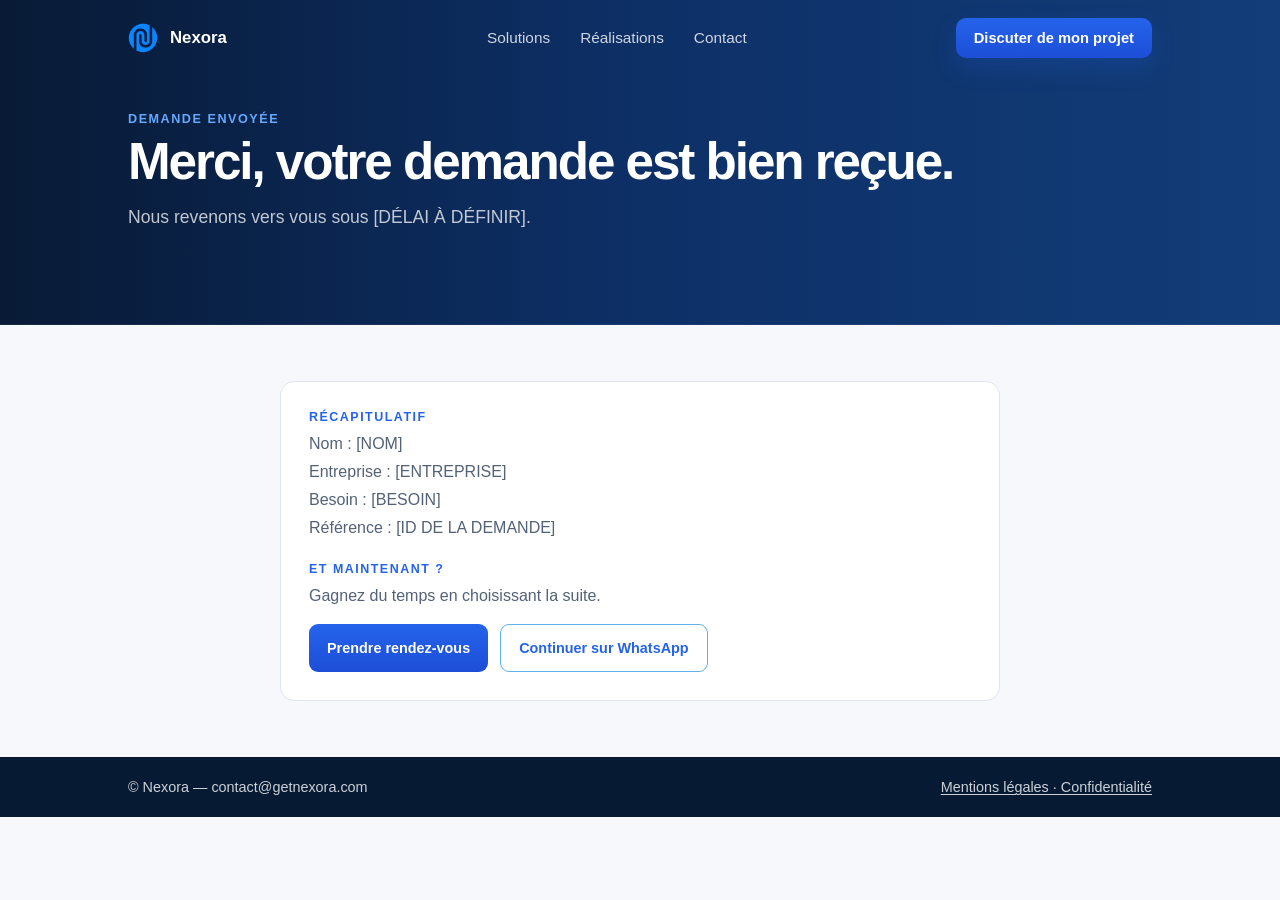
==== confirmation.html @ f711b2cd "premiìère version du site" ====
<!DOCTYPE html>
<html lang="fr">
  <head>
    <meta charset="UTF-8" />
    <meta name="viewport" content="width=device-width, initial-scale=1.0" />
    <title>Confirmation | Nexora</title>
    <link rel="stylesheet" href="styles.css" />
  </head>
  <body>
    <header class="topbar confirmation-header">
      <div class="container nav">
        <a class="brand" href="index.html" aria-label="Nexora, accueil"><img class="brand-logo" src="assets/nexora-logo.png" alt="" /><span>Nexora</span></a>
        <nav class="menu" aria-label="Navigation principale"><a href="solutions.html">Solutions</a><a href="realisations.html">Réalisations</a><a href="contact.html">Contact</a></nav>
        <a class="cta-btn" href="contact.html">Discuter de mon projet</a>
      </div>
      <div class="container hero">
        <div class="eyebrow">DEMANDE ENVOYÉE</div>
        <h1>Merci, votre demande est bien reçue.</h1>
        <p>Nous revenons vers vous sous [DÉLAI À DÉFINIR].</p>
      </div>
    </header>
    <main class="confirmation-main">
      <section class="confirmation-card" aria-labelledby="summary-title">
        <h2 id="summary-title">RÉCAPITULATIF</h2>
        <div class="summary-lines">
          <p>Nom : <span id="summary-name">[NOM]</span></p>
          <p>Entreprise : <span id="summary-company">[ENTREPRISE]</span></p>
          <p>Besoin : <span id="summary-need">[BESOIN]</span></p>
          <p>Référence : <span id="summary-reference">[ID DE LA DEMANDE]</span></p>
        </div>
        <h2 class="next-step-title">ET MAINTENANT ?</h2>
        <p class="next-step-copy">Gagnez du temps en choisissant la suite.</p>
        <div class="confirmation-actions">
          <a class="secondary-btn" href="contact.html">Prendre rendez-vous</a>
          <a class="secondary-btn outline" href="https://wa.me/" target="_blank" rel="noopener noreferrer">Continuer sur WhatsApp</a>
        </div>
        <p id="confirmation-error" class="form-error" role="alert" hidden></p>
      </section>
    </main>
    <footer class="footer"><div class="container footer-inner"><span>© Nexora — contact@getnexora.com</span><span>Mentions légales · Confidentialité</span></div></footer>
    <script src="confirmation.js" defer></script>
  </body>
</html>
---- styles.css ----
:root {
  --bg-page: #f6f8fb;
  --panel: #f6f7f9;
  --panel-strong: #ffffff;
  --border: #d7dce5;
  --text: #0b1d3b;
  --muted: #6a7a8f;
  --nav-dark: #081a35;
  --nav-dark-2: #0a2d59;
  --primary: #2563eb;
  --primary-dark: #1d4ed8;
  --shadow: rgba(14, 32, 58, 0.08);
}

* {
  box-sizing: border-box;
}

html,
body {
  margin: 0;
  min-height: 100%;
  font-family: "Segoe UI", Tahoma, Geneva, Verdana, sans-serif;
  background: var(--bg-page);
  color: var(--text);
}

body {
  display: flex;
  flex-direction: column;
}

img {
  max-width: 100%;
  display: block;
}

a {
  color: inherit;
  text-decoration: none;
}

button,
input,
select,
textarea {
  font: inherit;
}

.container {
  width: min(1180px, 80%);
  margin: 0 auto;
}

.topbar {
  background: linear-gradient(90deg, var(--nav-dark) 0%, #0d2f66 48%, #123d78 100%);
  padding-top: 18px;
  padding-bottom: 40px;
  color: white;
  box-shadow: inset 0 -1px 0 rgba(255, 255, 255, 0.06);
}

.nav {
  display: flex;
  align-items: center;
  justify-content: space-between;
  gap: 24px;
}

.brand {
  display: inline-flex;
  align-items: center;
  gap: 12px;
  font-weight: 700;
  min-width: 150px;
}

.brand:hover {
  color: white;
}

.brand-logo {
  width: 30px;
  height: 30px;
  object-fit: contain;
  flex: 0 0 auto;
}

.brand span {
  font-size: 1.05rem;
}

.menu {
  display: flex;
  align-items: center;
  gap: 30px;
  font-size: 0.96rem;
  color: rgba(255, 255, 255, 0.8);
}

.menu a {
  position: relative;
  transition: color 0.2s ease;
}

.menu a:hover {
  color: white;
}

.menu a[aria-current="page"]::after {
  position: absolute;
  right: 0;
  bottom: -7px;
  left: 0;
  height: 2px;
  background: #4e8cff;
  content: "";
}

.cta-btn,
.submit-btn,
.secondary-btn {
  border: none;
  border-radius: 10px;
  background: linear-gradient(180deg, #2563eb, #1d4ed8);
  color: white;
  font-weight: 600;
  cursor: pointer;
  transition: transform 0.2s ease, filter 0.2s ease;
}

.cta-btn:hover,
.submit-btn:hover,
.secondary-btn:hover {
  transform: translateY(-1px);
  filter: brightness(1.02);
}

.cta-btn {
  padding: 12px 18px;
  min-width: 165px;
  font-size: 0.92rem;
  box-shadow: 0 10px 24px rgba(37, 99, 235, 0.2);
}

.hero {
  padding-top: 42px;
  padding-bottom: 10px;
}

.eyebrow,
.label,
.subheading {
  font-size: 0.79rem;
  color: rgba(255, 255, 255, 0.75);
  letter-spacing: 0.12em;
  text-transform: uppercase;
  font-weight: 700;
}

.hero h1 {
  margin: 12px 0 10px;
  font-size: clamp(2.8rem, 4vw, 4rem);
  line-height: 1.08;
  letter-spacing: -0.06em;
  max-width: 620px;
}

.hero p {
  margin: 0;
  font-size: 1.02rem;
  line-height: 1.6;
  color: rgba(255, 255, 255, 0.75);
  max-width: 760px;
}

.main-content {
  display: grid;
  grid-template-columns: 0.9fr 1.4fr;
  gap: 28px;
  margin-top: 36px;
  margin-bottom: 40px;
  align-items: start;
}

.side-panel {
  display: flex;
  flex-direction: column;
  gap: 18px;
}

.info-card,
.form-panel {
  background: white;
  border: 1px solid var(--border);
  border-radius: 12px;
  box-shadow: 0 6px 18px var(--shadow);
}

.info-card {
  padding: 22px 18px 18px;
  min-height: 166px;
}

.info-card .label {
  color: #7a8191;
  letter-spacing: 0.12em;
  font-size: 0.72rem;
}

.info-card p {
  margin: 16px 0 18px;
  font-size: 1rem;
  line-height: 1.5;
  color: var(--text);
}

.secondary-btn {
  display: inline-flex;
  align-items: center;
  justify-content: center;
  width: 100%;
  height: 42px;
  background: linear-gradient(180deg, #2563eb, #1d4ed8);
  border-radius: 9px;
  font-size: 0.95rem;
}

.outline {
  background: transparent;
  border: 1px solid rgba(28, 143, 233, 0.7);
  color: var(--primary);
  box-shadow: none;
}

.email-card {
  display: flex;
  flex-direction: column;
  gap: 12px;
  justify-content: flex-start;
}

.email-card a {
  font-size: 1.05rem;
  color: #1b2b44;
}

.form-panel {
  background: white;
  border-color: rgba(167, 181, 201, 0.75);
  padding: 26px 26px 22px;
}

.form-panel h2 {
  margin: 0 0 8px;
  font-size: 1.15rem;
}

.placeholder-main {
  flex: 1;
  padding-top: 36px;
  padding-bottom: 40px;
}

.placeholder-card {
  padding: 28px;
  border: 1px solid var(--border);
  border-radius: 12px;
  background: var(--panel-strong);
}

.placeholder-card h2 {
  margin: 0 0 10px;
}

.placeholder-card p {
  margin: 0;
  color: var(--muted);
  line-height: 1.6;
}

.placeholder-link {
  width: auto;
  padding: 0 18px;
  margin-top: 20px;
}

.footer a {
  text-decoration: underline;
  text-underline-offset: 2px;
}

form {
  display: block;
}

.field-group {
  margin-bottom: 18px;
}

label {
  display: block;
  margin-bottom: 9px;
  font-size: 0.96rem;
  color: #30415f;
  font-weight: 600;
}

input,
select,
textarea {
  width: 100%;
  border-radius: 8px;
  border: 1px solid #d2d9e5;
  background: rgba(255, 255, 255, 0.3);
  padding: 10px 12px;
  color: var(--text);
  font-size: 1rem;
  outline: none;
}

input,
select {
  min-height: 46px;
}

textarea {
  min-height: 100px;
  resize: vertical;
}

input::placeholder,
select {
  color: #6e7d90;
}

select {
  appearance: none;
  background-image:
    linear-gradient(45deg, transparent 50%, #6b7d93 50%),
    linear-gradient(135deg, #6b7d93 50%, transparent 50%);
  background-position:
    calc(100% - 18px) calc(50% - 2px),
    calc(100% - 12px) calc(50% - 2px);
  background-size: 6px 6px, 6px 6px;
  background-repeat: no-repeat;
}

.row {
  display: grid;
  gap: 18px;
}

.two-cols {
  grid-template-columns: repeat(2, minmax(0, 1fr));
}

.subheading {
  margin: 20px 0 12px;
  color: #75829a;
  letter-spacing: 0.12em;
  font-size: 0.72rem;
}

.checkbox-row {
  display: flex;
  align-items: flex-start;
  gap: 10px;
  margin: 10px 0 20px;
  padding-top: 8px;
  font-size: 0.78rem;
  color: #6c7c8f;
  font-weight: 500;
  line-height: 1.5;
}

.checkbox-row input {
  width: 16px;
  min-height: 16px;
  margin: 3px 0 0;
  accent-color: var(--primary);
}

.submit-btn {
  display: block;
  width: 100%;
  min-height: 52px;
  padding: 14px 18px;
  font-size: 1rem;
  letter-spacing: 0.01em;
  box-shadow: 0 10px 22px rgba(37, 99, 235, 0.18);
}

.sr-only {
  position: absolute;
  width: 1px;
  height: 1px;
  padding: 0;
  margin: -1px;
  white-space: nowrap;
  overflow: hidden;
  clip: rect(0, 0, 0, 0);
  border: 0;
}

.footer {
  background: #071a34;
  color: rgba(255, 255, 255, 0.8);
  padding: 22px 0;
}

.footer-inner {
  display: flex;
  align-items: center;
  justify-content: space-between;
  gap: 12px;
  font-size: 0.9rem;
}

.footer-inner span:last-child {
  text-decoration: underline;
  text-underline-offset: 2px;
}

/* Homepage */
.home-hero {
  padding-bottom: 58px;
}

.home-hero-content {
  display: grid;
  grid-template-columns: 1fr 0.9fr;
  align-items: center;
  gap: 56px;
  padding-top: 48px;
}

.home-hero-content h1 {
  max-width: 560px;
  margin: 12px 0 16px;
  font-size: clamp(2.8rem, 5vw, 4.2rem);
  line-height: 1.03;
  letter-spacing: -0.055em;
}

.home-hero-content p {
  max-width: 500px;
  margin: 0;
  color: rgba(255, 255, 255, 0.8);
  line-height: 1.65;
}

.hero-actions,
.contact-shortcuts,
.confirmation-actions {
  display: flex;
  align-items: center;
  flex-wrap: wrap;
  gap: 12px;
}

.hero-actions {
  margin-top: 24px;
}

.text-link {
  display: inline-block;
  color: var(--primary-dark);
  font-weight: 700;
  text-decoration: underline;
  text-underline-offset: 3px;
}

.light-link {
  color: white;
}

.signature-visual {
  display: grid;
  place-items: center;
  min-height: 300px;
  border: 1px dashed rgba(115, 174, 255, 0.8);
  border-radius: 14px;
  background: rgba(37, 87, 171, 0.42);
  color: white;
  font-size: 0.78rem;
  text-align: center;
}

.section,
.vision-section {
  padding-top: 72px;
  padding-bottom: 72px;
}

.narrow-container {
  width: min(720px, calc(100% - 48px));
  margin: 0 auto;
}

.centered {
  text-align: center;
}

.section-kicker {
  margin-bottom: 8px;
  color: var(--primary);
  font-size: 0.72rem;
  font-weight: 800;
  letter-spacing: 0.14em;
}

.section h2,
.vision-section h2 {
  margin: 0 0 12px;
  color: var(--text);
  font-size: clamp(1.65rem, 3vw, 2.35rem);
  line-height: 1.15;
  letter-spacing: -0.035em;
}

.vision-section {
  background: #f6f8fb;
}

.vision-section p,
.section-intro {
  margin: 0;
  color: var(--muted);
  line-height: 1.6;
}

.everyday-section {
  padding-top: 70px;
  padding-bottom: 74px;
}

.comparison-head,
.comparison-row {
  display: grid;
  grid-template-columns: 1fr 28px 1fr;
  align-items: center;
  gap: 14px;
}

.comparison-head {
  margin-top: 26px;
  margin-bottom: 10px;
  color: var(--muted);
  font-size: 0.7rem;
  font-weight: 700;
}

.comparison-row {
  margin-top: 10px;
}

.comparison-row > span,
.comparison-row > strong {
  min-height: 48px;
  display: flex;
  align-items: center;
  padding: 12px 16px;
  border-radius: 12px;
  font-size: 0.92rem;
  font-weight: 500;
}

.comparison-row > span {
  background: #edf2f8;
  color: #46556a;
}

.comparison-row > strong {
  border: 1px solid var(--border);
  background: white;
  color: var(--text);
}

.comparison-row > b {
  color: var(--primary);
  text-align: center;
}

.soft-section,
.case-list-section {
  background: #f6f8fb;
}

.solution-grid,
.case-grid {
  display: grid;
  grid-template-columns: repeat(4, minmax(0, 1fr));
  gap: 16px;
  margin-top: 26px;
}

.solution-card,
.case-card,
.method-grid article {
  overflow: hidden;
  border: 1px solid #e0e6ef;
  border-radius: 12px;
  background: white;
}

.solution-card {
  display: flex;
  flex-direction: column;
  align-items: flex-start;
  padding: 20px;
}

.solution-card h3,
.case-card h3 {
  margin: 0 0 12px;
  color: var(--text);
  font-size: 1.02rem;
}

.solution-card p,
.solution-card strong {
  margin: 0 0 12px;
  color: #536278;
  font-size: 0.88rem;
  font-weight: 400;
  line-height: 1.5;
}

.solution-card strong {
  color: var(--text);
  font-weight: 700;
}

.solution-card a {
  margin-top: auto;
  color: var(--primary-dark);
  font-size: 0.86rem;
  font-weight: 700;
}

.case-grid {
  grid-template-columns: repeat(3, minmax(0, 1fr));
}

.case-image {
  display: grid;
  place-items: center;
  min-height: 148px;
  padding: 16px;
  background: #dff1fc;
  color: #56667a;
  font-size: 0.8rem;
  text-align: center;
}

.case-copy {
  padding: 16px;
}

.case-copy p,
.case-facts p {
  margin: 0;
  color: #4b5b70;
  font-size: 0.82rem;
  line-height: 1.6;
}

.case-copy p b {
  color: #263956;
}

.badge {
  display: inline-block;
  margin-bottom: 10px;
  padding: 4px 9px;
  border-radius: 100px;
  background: #e1f3fd;
  color: #203b57;
  font-size: 0.7rem;
  font-weight: 700;
}

.featured-cases > .text-link {
  margin-top: 20px;
}

.method-inline {
  margin-top: 48px;
}

.method-inline h3 {
  margin: 0 0 14px;
}

.method-chips,
.method-grid {
  display: grid;
  grid-template-columns: repeat(6, minmax(0, 1fr));
  gap: 12px;
}

.method-chips span {
  padding: 12px;
  border: 1px solid var(--border);
  border-radius: 10px;
  background: white;
  font-size: 0.82rem;
}

.method-chips b,
.method-grid article > b {
  color: var(--primary);
}

.home-contact {
  padding: 64px 0;
  background: #0b203d;
  color: white;
}

.home-contact-grid {
  display: grid;
  grid-template-columns: 1fr 0.95fr;
  gap: 56px;
  align-items: start;
}

.home-contact-copy h2 {
  max-width: 490px;
  margin: 0 0 10px;
  font-size: clamp(1.8rem, 3.2vw, 2.7rem);
  line-height: 1.12;
}

.home-contact-copy p {
  margin: 0 0 20px;
  color: rgba(255, 255, 255, 0.8);
}

.contact-shortcuts a {
  padding: 10px 14px;
  border: 1px solid #4e9af0;
  border-radius: 8px;
  font-size: 0.82rem;
  font-weight: 700;
}

.home-form {
  padding: 22px;
  border-radius: 12px;
  background: white;
  color: var(--text);
}

.home-form > label:not(.checkbox-row) {
  margin: 12px 0 6px;
  font-size: 0.82rem;
}

.home-form > input,
.home-form > textarea {
  min-height: 40px;
  padding: 8px 10px;
  background: white;
  font-size: 0.9rem;
}

.home-form > textarea {
  min-height: 84px;
}

.home-form .checkbox-row {
  font-size: 0.75rem;
}

.home-form small {
  display: block;
  margin-top: 10px;
  color: var(--muted);
  text-align: center;
}

/* Solutions page */
.compact-topbar .hero {
  padding-top: 44px;
  padding-bottom: 8px;
}

.compact-topbar .hero h1 {
  max-width: 760px;
  margin: 10px 0;
  font-size: clamp(2rem, 3.3vw, 3rem);
  letter-spacing: -0.035em;
}

.compact-topbar .hero p {
  max-width: 650px;
  font-size: 0.96rem;
}

.solution-list {
  display: grid;
  gap: 14px;
  padding-top: 40px;
  padding-bottom: 44px;
}

.solution-row {
  display: grid;
  grid-template-columns: 1.15fr 0.9fr 1fr 0.9fr;
  gap: 26px;
  align-items: start;
  padding: 22px;
  border: 1px solid #e0e6ef;
  border-radius: 12px;
  background: white;
}

.solution-row-title h2 {
  margin: 0 0 14px;
  font-size: 1.05rem;
}

.solution-row-title a {
  display: inline-block;
  padding: 9px 14px;
  border: 1px solid var(--primary);
  border-radius: 8px;
  color: var(--primary-dark);
  font-size: 0.78rem;
  font-weight: 700;
}

.solution-row h3,
.case-facts h3 {
  margin: 0 0 7px;
  color: var(--primary-dark);
  font-size: 0.69rem;
  letter-spacing: 0.07em;
}

.solution-row p {
  margin: 0;
  color: #536278;
  font-size: 0.82rem;
  line-height: 1.55;
}

.cta-band {
  display: flex;
  flex-direction: column;
  align-items: center;
  gap: 14px;
  padding: 38px 24px;
  background: #0b203d;
  color: white;
  text-align: center;
}

.cta-band h2 {
  margin: 0;
  font-size: clamp(1.4rem, 2.6vw, 2rem);
}

.cta-band .cta-btn {
  min-width: 0;
}

/* Case studies */
.case-list {
  display: grid;
  gap: 16px;
  padding-top: 40px;
  padding-bottom: 40px;
}

.case-detail {
  display: grid;
  grid-template-columns: minmax(190px, 0.85fr) 1.55fr;
  gap: 20px;
  padding: 14px;
  border: 1px solid #e0e6ef;
  border-radius: 12px;
  background: white;
}

.case-detail .case-image {
  min-height: 180px;
  border-radius: 8px;
}

.case-detail-content {
  align-self: center;
}

.case-detail-content .badge {
  margin-bottom: 8px;
}

.case-detail-content h2 {
  margin: 0 0 14px;
  font-size: 1.28rem;
}

.case-facts {
  display: grid;
  grid-template-columns: repeat(3, minmax(0, 1fr));
  gap: 18px;
}

.case-facts p {
  font-size: 0.78rem;
}

.method-section {
  padding-top: 42px;
  padding-bottom: 42px;
}

.method-section > h2 {
  margin: 0 0 24px;
  font-size: clamp(1.55rem, 3vw, 2.2rem);
}

.method-grid article {
  padding: 18px 14px;
}

.method-grid article h3 {
  margin: 10px 0 7px;
  font-size: 0.92rem;
}

.method-grid article p {
  margin: 0;
  color: var(--muted);
  font-size: 0.78rem;
  line-height: 1.5;
}

/* Confirmation */
.confirmation-header .hero {
  padding-top: 54px;
  padding-bottom: 54px;
}

.confirmation-header .hero h1 {
  max-width: none;
  margin: 8px 0 14px;
  font-size: clamp(2rem, 4vw, 3.4rem);
  letter-spacing: -0.04em;
}

.confirmation-header .eyebrow {
  color: #65a9ff;
}

.confirmation-header .hero p {
  font-size: 1.1rem;
}

.confirmation-main {
  display: grid;
  flex: 1;
  place-items: center;
  padding: 56px 24px;
}

.confirmation-card {
  width: min(720px, 100%);
  padding: 28px;
  border: 1px solid #e0e6ef;
  border-radius: 14px;
  background: white;
}

.confirmation-card > h2 {
  margin: 0 0 8px;
  color: var(--primary);
  font-size: 0.78rem;
  letter-spacing: 0.12em;
}

.summary-lines p,
.next-step-copy {
  margin: 4px 0;
  color: #536278;
  line-height: 1.5;
}

.summary-lines span {
  overflow-wrap: anywhere;
}

.confirmation-card .next-step-title {
  margin-top: 22px;
}

.confirmation-actions {
  margin-top: 16px;
}

.confirmation-actions .secondary-btn {
  width: auto;
  height: 48px;
  padding: 0 18px;
  font-size: 0.9rem;
}

.form-error {
  margin: 12px 0 0;
  color: #a52323;
  font-size: 0.85rem;
}

@media (max-width: 900px) {
  .nav {
    gap: 16px;
  }

  .brand {
    min-width: 0;
  }

  .menu {
    gap: 16px;
    font-size: 0.84rem;
  }

  .cta-btn {
    min-width: 0;
    padding: 10px 13px;
    font-size: 0.82rem;
    white-space: nowrap;
  }
}

@media (max-width: 720px) {
  .solution-row {
    grid-template-columns: repeat(3, minmax(0, 1fr));
  }

  .solution-row-title {
    grid-column: 1 / -1;
  }

  .solution-grid,
  .method-grid {
    grid-template-columns: repeat(2, minmax(0, 1fr));
  }
}

@media (max-width: 760px) {
  .main-content {
    grid-template-columns: 1fr;
  }

  .side-panel {
    order: 2;
  }

  .form-panel {
    order: 1;
  }
}

@media (max-width: 720px) {
  .nav {
    flex-wrap: wrap;
    justify-content: center;
  }

  .menu {
    order: 3;
    width: 100%;
    justify-content: center;
    gap: 18px;
  }

  .hero {
    text-align: center;
    padding-top: 28px;
  }

  .hero h1 {
    max-width: none;
  }

  .two-cols {
    grid-template-columns: 1fr;
  }

  .solution-row {
    grid-template-columns: 1fr;
  }

  .solution-row-title {
    grid-column: auto;
  }

  .footer-inner {
    flex-direction: column;
    text-align: center;
  }

  .home-hero-content,
  .home-contact-grid {
    grid-template-columns: 1fr;
    gap: 28px;
  }

  .home-hero-content {
    padding-top: 34px;
  }

  .signature-visual {
    min-height: 200px;
  }

  .section,
  .vision-section {
    padding-top: 48px;
    padding-bottom: 48px;
  }

  .comparison-head,
  .comparison-row {
    grid-template-columns: minmax(0, 1fr) 20px minmax(0, 1fr);
    gap: 6px;
  }

  .comparison-row > span,
  .comparison-row > strong {
    padding: 10px;
    font-size: 0.78rem;
  }

  .solution-grid,
  .case-grid,
  .method-grid {
    grid-template-columns: 1fr;
  }

  .solution-row,
  .case-facts {
    grid-template-columns: 1fr;
    gap: 14px;
  }

  .solution-row-title {
    grid-column: auto;
  }

  .case-detail {
    grid-template-columns: 1fr;
  }

  .case-detail .case-image {
    min-height: 160px;
  }

  .confirmation-header .hero h1 {
    font-size: 2rem;
  }

  .confirmation-actions {
    align-items: stretch;
  }

  .confirmation-actions .secondary-btn {
    flex: 1 1 100%;
  }
}
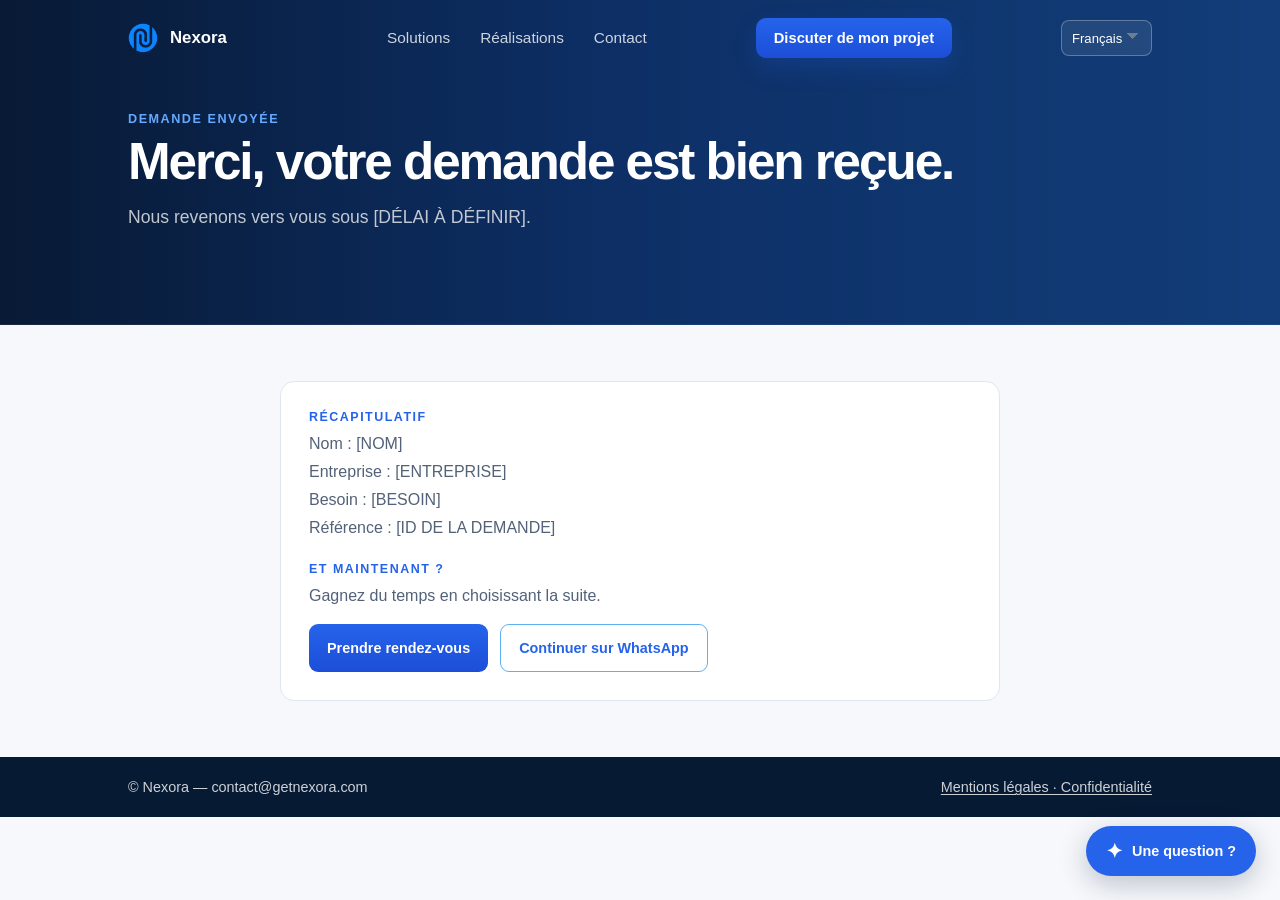
==== commit 7101d145: "ajout d'un chat bot et initialisation de différente langue" ====
--- a/confirmation.html
+++ b/confirmation.html
@@ -38,6 +38,8 @@
       </section>
     </main>
     <footer class="footer"><div class="container footer-inner"><span>© Nexora — contact@getnexora.com</span><span>Mentions légales · Confidentialité</span></div></footer>
+    <script src="language.js" defer></script>
     <script src="confirmation.js" defer></script>
+    <script src="chatbot.js" defer></script>
   </body>
 </html>
--- a/styles.css
+++ b/styles.css
@@ -117,6 +117,26 @@
   content: "";
 }
 
+.language-control {
+  display: flex;
+  align-items: center;
+}
+
+.language-control select {
+  width: auto;
+  min-height: 36px;
+  padding: 6px 28px 6px 10px;
+  border-color: rgba(255, 255, 255, 0.28);
+  background-color: rgba(255, 255, 255, 0.08);
+  color: white;
+  font-size: 0.82rem;
+}
+
+.language-control select option {
+  background: #0b203d;
+  color: white;
+}
+
 .cta-btn,
 .submit-btn,
 .secondary-btn {
@@ -1014,6 +1034,154 @@
   font-size: 0.85rem;
 }
 
+/* Chat assistant */
+.chat-widget {
+  position: fixed;
+  z-index: 20;
+  right: 24px;
+  bottom: 24px;
+  font-size: 0.9rem;
+}
+
+.chat-toggle {
+  display: inline-flex;
+  align-items: center;
+  gap: 9px;
+  min-height: 50px;
+  padding: 0 20px;
+  border: 0;
+  border-radius: 999px;
+  background: #2563eb;
+  box-shadow: 0 8px 28px rgba(8, 26, 53, 0.24);
+  color: white;
+  font-weight: 700;
+  cursor: pointer;
+}
+
+.chat-toggle span {
+  font-size: 1.25rem;
+}
+
+.chat-panel {
+  position: absolute;
+  right: 0;
+  bottom: 64px;
+  display: flex;
+  flex-direction: column;
+  width: min(360px, calc(100vw - 32px));
+  height: min(460px, calc(100dvh - 112px));
+  overflow: hidden;
+  border: 1px solid #d7dce5;
+  border-radius: 14px;
+  background: white;
+  box-shadow: 0 16px 48px rgba(8, 26, 53, 0.22);
+}
+
+.chat-panel[hidden],
+.chat-toggle[hidden] {
+  display: none;
+}
+
+.chat-header {
+  display: flex;
+  flex: 0 0 auto;
+  align-items: center;
+  justify-content: space-between;
+  padding: 16px;
+  background: #0b203d;
+  color: white;
+}
+
+.chat-header div {
+  display: grid;
+  gap: 4px;
+}
+
+.chat-header span {
+  color: rgba(255, 255, 255, 0.75);
+  font-size: 0.75rem;
+}
+
+.chat-close {
+  width: 34px;
+  height: 34px;
+  border: 0;
+  border-radius: 50%;
+  background: rgba(255, 255, 255, 0.12);
+  color: white;
+  font-size: 1.4rem;
+  cursor: pointer;
+}
+
+.chat-messages {
+  display: flex;
+  flex: 1;
+  flex-direction: column;
+  gap: 10px;
+  overflow-y: auto;
+  padding: 16px;
+}
+
+.chat-message {
+  max-width: 88%;
+  margin: 0;
+  padding: 10px 12px;
+  border-radius: 12px;
+  font-size: 0.84rem;
+  line-height: 1.5;
+  overflow-wrap: anywhere;
+  white-space: pre-wrap;
+}
+
+.chat-answer {
+  align-self: flex-start;
+  border: 1px solid #e3e9f1;
+  background: #f6f8fb;
+  color: #263956;
+}
+
+.chat-user {
+  align-self: flex-end;
+  background: #2563eb;
+  color: white;
+}
+
+.chat-pending {
+  color: var(--muted);
+  font-style: italic;
+}
+
+.chat-form {
+  display: flex;
+  flex: 0 0 auto;
+  gap: 8px;
+  padding: 12px;
+  border-top: 1px solid #e3e9f1;
+}
+
+.chat-form input {
+  min-width: 0;
+  min-height: 42px;
+  background: white;
+  font-size: 0.85rem;
+}
+
+.chat-form button {
+  padding: 0 12px;
+  border: 0;
+  border-radius: 8px;
+  background: #2563eb;
+  color: white;
+  font-size: 0.82rem;
+  font-weight: 700;
+  cursor: pointer;
+}
+
+.chat-form button:disabled {
+  cursor: wait;
+  opacity: 0.65;
+}
+
 @media (max-width: 900px) {
   .nav {
     gap: 16px;
@@ -1034,9 +1202,18 @@
     font-size: 0.82rem;
     white-space: nowrap;
   }
+
+  .language-control select {
+    font-size: 0.78rem;
+  }
 }
 
 @media (max-width: 720px) {
+  .chat-widget {
+    right: 16px;
+    bottom: 16px;
+  }
+
   .solution-row {
     grid-template-columns: repeat(3, minmax(0, 1fr));
   }
@@ -1078,6 +1255,12 @@
     gap: 18px;
   }
 
+  .language-control {
+    order: 4;
+    width: 100%;
+    justify-content: center;
+  }
+
   .hero {
     text-align: center;
     padding-top: 28px;
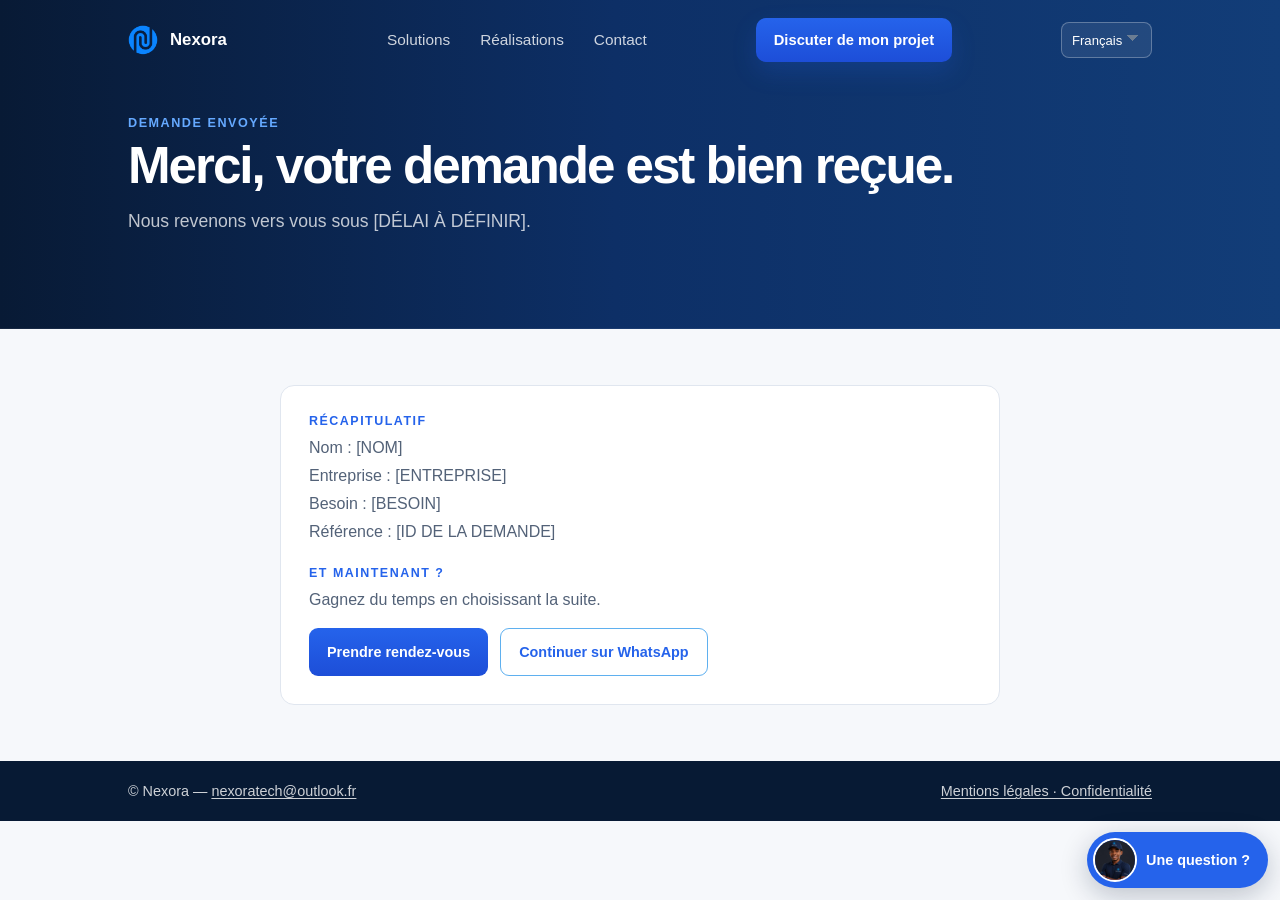
==== commit b64ad767: "ajout du numéro de téléphone et du mail" ====
--- a/confirmation.html
+++ b/confirmation.html
@@ -31,13 +31,13 @@
         <h2 class="next-step-title">ET MAINTENANT ?</h2>
         <p class="next-step-copy">Gagnez du temps en choisissant la suite.</p>
         <div class="confirmation-actions">
-          <a class="secondary-btn" href="contact.html">Prendre rendez-vous</a>
-          <a class="secondary-btn outline" href="https://wa.me/" target="_blank" rel="noopener noreferrer">Continuer sur WhatsApp</a>
+          <a class="secondary-btn" href="https://wa.me/237673477264?text=Bonjour%2C%20je%20souhaite%20prendre%20rendez-vous." target="_blank" rel="noopener noreferrer">Prendre rendez-vous</a>
+          <a class="secondary-btn outline" href="https://wa.me/237673477264" target="_blank" rel="noopener noreferrer">Continuer sur WhatsApp</a>
         </div>
         <p id="confirmation-error" class="form-error" role="alert" hidden></p>
       </section>
     </main>
-    <footer class="footer"><div class="container footer-inner"><span>© Nexora — contact@getnexora.com</span><span>Mentions légales · Confidentialité</span></div></footer>
+    <footer class="footer"><div class="container footer-inner"><span>© Nexora — <a href="mailto:nexoratech@outlook.fr">nexoratech@outlook.fr</a></span><span>Mentions légales · Confidentialité</span></div></footer>
     <script src="language.js" defer></script>
     <script src="confirmation.js" defer></script>
     <script src="chatbot.js" defer></script>
--- a/styles.css
+++ b/styles.css
@@ -100,6 +100,9 @@
 
 .menu a {
   position: relative;
+  display: inline-flex;
+  min-height: 44px;
+  align-items: center;
   transition: color 0.2s ease;
 }
 
@@ -157,6 +160,10 @@
 }
 
 .cta-btn {
+  display: inline-flex;
+  min-height: 44px;
+  align-items: center;
+  justify-content: center;
   padding: 12px 18px;
   min-width: 165px;
   font-size: 0.92rem;
@@ -240,7 +247,7 @@
   align-items: center;
   justify-content: center;
   width: 100%;
-  height: 42px;
+  height: 44px;
   background: linear-gradient(180deg, #2563eb, #1d4ed8);
   border-radius: 9px;
   font-size: 0.95rem;
@@ -484,7 +491,9 @@
 }
 
 .text-link {
-  display: inline-block;
+  display: inline-flex;
+  min-height: 44px;
+  align-items: center;
   color: var(--primary-dark);
   font-weight: 700;
   text-decoration: underline;
@@ -759,6 +768,10 @@
 }
 
 .contact-shortcuts a {
+  display: inline-flex;
+  min-height: 44px;
+  align-items: center;
+  justify-content: center;
   padding: 10px 14px;
   border: 1px solid #4e9af0;
   border-radius: 8px;
@@ -843,7 +856,9 @@
 }
 
 .solution-row-title a {
-  display: inline-block;
+  display: inline-flex;
+  min-height: 44px;
+  align-items: center;
   padding: 9px 14px;
   border: 1px solid var(--primary);
   border-radius: 8px;
@@ -1047,8 +1062,8 @@
   display: inline-flex;
   align-items: center;
   gap: 9px;
-  min-height: 50px;
-  padding: 0 20px;
+  min-height: 56px;
+  padding: 4px 18px 4px 6px;
   border: 0;
   border-radius: 999px;
   background: #2563eb;
@@ -1058,8 +1073,13 @@
   cursor: pointer;
 }
 
-.chat-toggle span {
-  font-size: 1.25rem;
+.chat-toggle-avatar {
+  width: 44px;
+  height: 44px;
+  border: 2px solid white;
+  border-radius: 50%;
+  object-fit: cover;
+  object-position: center 20%;
 }
 
 .chat-panel {
@@ -1086,14 +1106,25 @@
   display: flex;
   flex: 0 0 auto;
   align-items: center;
-  justify-content: space-between;
+  gap: 12px;
   padding: 16px;
   background: #0b203d;
   color: white;
 }
 
+.chat-avatar {
+  width: 44px;
+  height: 44px;
+  flex: 0 0 auto;
+  border: 2px solid rgba(255, 255, 255, 0.7);
+  border-radius: 50%;
+  object-fit: cover;
+  object-position: center 20%;
+}
+
 .chat-header div {
   display: grid;
+  flex: 1;
   gap: 4px;
 }
 
@@ -1187,6 +1218,32 @@
     gap: 16px;
   }
 
+  .solution-row {
+    grid-template-columns: repeat(2, minmax(0, 1fr));
+  }
+
+  .solution-row-title {
+    grid-column: 1 / -1;
+  }
+
+  .home-hero-content {
+    grid-template-columns: 1.1fr 0.9fr;
+    gap: 32px;
+  }
+
+  .home-hero-content h1 {
+    font-size: clamp(2.4rem, 5vw, 3.5rem);
+  }
+
+  .solution-grid,
+  .case-grid {
+    grid-template-columns: repeat(2, minmax(0, 1fr));
+  }
+
+  .method-chips {
+    grid-template-columns: repeat(3, minmax(0, 1fr));
+  }
+
   .brand {
     min-width: 0;
   }
@@ -1209,6 +1266,10 @@
 }
 
 @media (max-width: 720px) {
+  .container {
+    width: min(1180px, calc(100% - 32px));
+  }
+
   .chat-widget {
     right: 16px;
     bottom: 16px;
@@ -1246,6 +1307,12 @@
   .nav {
     flex-wrap: wrap;
     justify-content: center;
+    gap: 12px;
+  }
+
+  .nav > .cta-btn {
+    padding-right: 12px;
+    padding-left: 12px;
   }
 
   .menu {
@@ -1297,6 +1364,10 @@
     padding-top: 34px;
   }
 
+  .home-hero-content h1 {
+    font-size: clamp(2rem, 7vw, 2.8rem);
+  }
+
   .signature-visual {
     min-height: 200px;
   }
@@ -1325,6 +1396,10 @@
     grid-template-columns: 1fr;
   }
 
+  .method-chips {
+    grid-template-columns: repeat(2, minmax(0, 1fr));
+  }
+
   .solution-row,
   .case-facts {
     grid-template-columns: 1fr;
@@ -1355,3 +1430,36 @@
     flex: 1 1 100%;
   }
 }
+
+.chat-widget {
+  right: max(12px, env(safe-area-inset-right));
+  bottom: max(12px, env(safe-area-inset-bottom));
+}
+.chat-panel {
+  width: min(360px, calc(100vw - 24px));
+  height: min(520px, calc(100vh - 24px));
+  height: min(520px, calc(100dvh - 24px));
+}
+.chat-message { max-width: 90%; }
+
+@media (max-width: 600px) {
+  .chat-widget {
+    left: 0;
+    right: 0;
+    bottom: 0;
+    padding: 0 12px max(12px, env(safe-area-inset-bottom));
+    display: flex;
+    justify-content: flex-end;
+    pointer-events: none;
+  }
+  .chat-widget > * { pointer-events: auto; }
+  .chat-panel {
+    width: 100%;
+    max-width: none;
+    height: min(75vh, 560px);
+    height: min(75dvh, 560px);
+  }
+  .chat-form input { font-size: 16px; } /* évite le zoom automatique sur iPhone */
+  .chat-form button { min-height: 44px; }
+  .chat-toggle { min-height: 48px; }
+}
